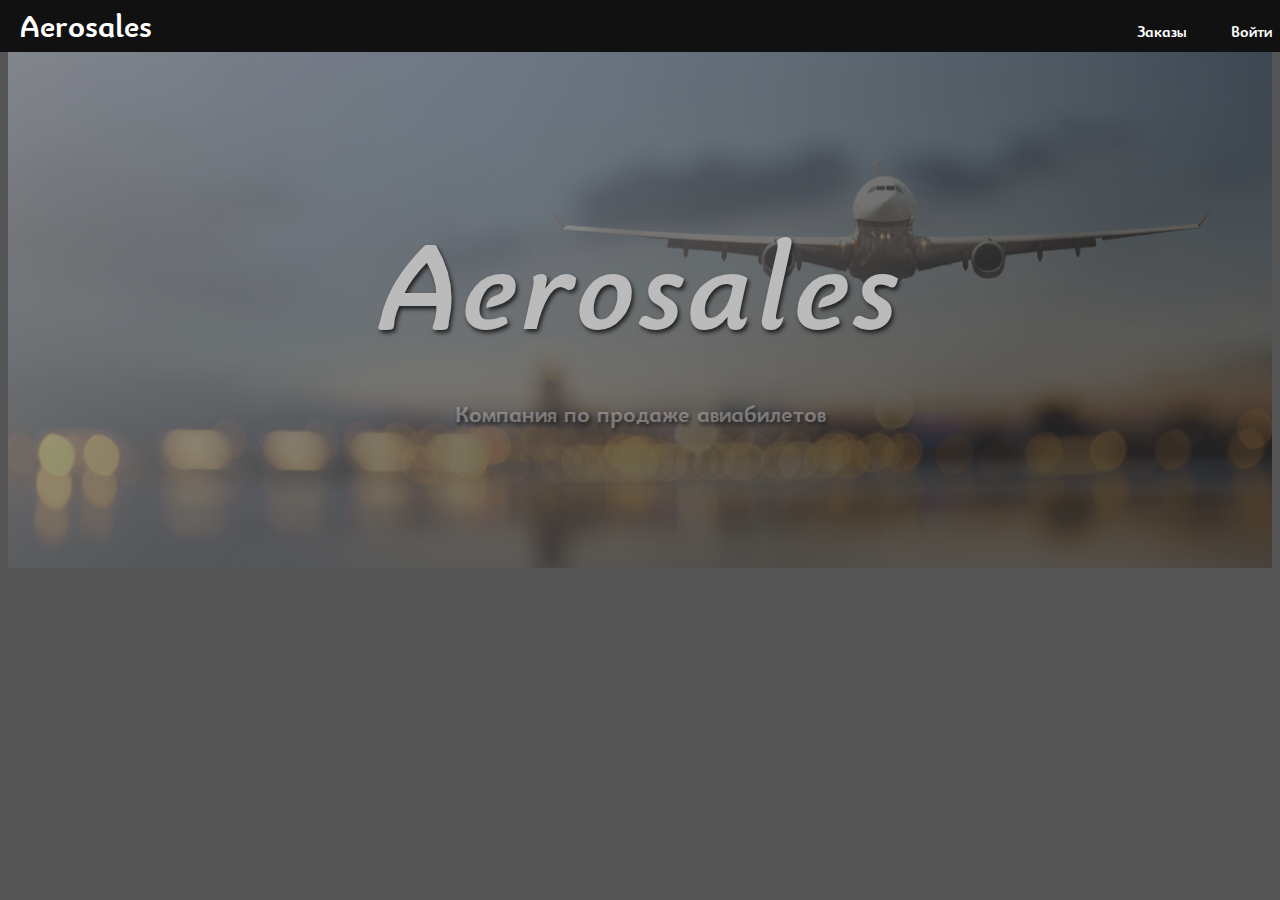
==== index.html @ 5fef987d "Добавлена часть фронт-энда" ====
<!DOCTYPE html>
<html lang="en">
<head>
  <meta charset="UTF-8">
  <meta name="viewport" content="width=device-width, initial-scale=1.0">
  <meta http-equiv="X-UA-Compatible" content="ie=edge">
  <link rel="stylesheet" href="css/style.css" />
  <link rel="stylesheet" href="font-awesome/css/all.css">
  <title>Aerosales</title>
</head>
<body>
  <header>
    <a class="logo" href="index.html">Aerosales</a>
    <a class="right" href="orders.html"><i class="fas fa-list-alt"></i> Заказы</a>
    <a class="right" href="login.html"><i class="fas fa-sign-in-alt"></i> Войти</a>
  </header>
  <section id="banner">
    <div class="inner">
      <h1>Aerosales</h1>
      <p>Компания по продаже авиабилетов</p>
    </div>
  </section>
</body>
</html>
---- css/style.css ----
body {
  background-color: #555555;
}

h1 {
  font-family: "BainsleyBoldItalic";
  font-size: 1rem;
  font-weight: 600;
}

p {
  font-family: "BainsleyBold";
  margin: 2rem 0 2rem 0;
}

header {
  margin: 0;
  padding: 0;
  border: 0;
  font-size: 100%;
  vertical-align: baseline;
  display: block;
  background: #111111;
  color: rgba(255, 255, 255, 0.5);
  height: 3.25rem;
  left: 0;
  line-height: 3.25rem;
  position: fixed;
  top: 0;
  width: 100%;
  z-index: 10001;
}

a {
  font-family: "BainsleyBold";
  transition: color 0.2s ease-in-out;
  text-decoration: none;
  color: #ffffff;
  font-size: 1rem;
  font-weight: 600;
  padding: 0 1.25rem;
}

a:hover {
  color: #555555;
}

header > .logo {
  font-size: 200%;
}

header > .right {
  position: relative;
  left: 73.5%;
}

.inner {
  margin: 0 auto;
  width: 75rem;
}

#banner {
  background-color: #111111;
  color: rgba(255, 255, 255, 0.5);
  align-items: center;
  display: flex;
  justify-content: center;
  background-image: url("../images/banner.png");
  background-position: center;
  background-repeat: no-repeat;
  background-size: cover;
  border-top: 0;
  height: 35em;
  overflow: hidden;
  position: relative;
  text-align: center;
  width: 100%;
  opacity: 0.6;
}

#banner::after {
  background: linear-gradient(135deg, #fff 0%, #000 74%);
  content: ' ';
  display: block;
  height: 100%;
  left: 0;
  top: 0;
  opacity: 0.6;
  position: absolute;
  width: 100%;
  z-index: 1;
}

#banner h1 {
  color: #ffffff;
  font-size: 8rem;
  margin-bottom: 1rem;
  text-shadow: black 2px 3px 4px;
}

#banner > .inner {
  transform: scale(1.0);
  opacity: 1;
  position: relative;
  z-index: 3;
}

#banner p {
  font-size: 1.5rem;
  text-shadow: black 2px 3px 4px;
}

@font-face {
  font-family: "BainsleyBold";
  src: url("../fonts/BainsleyBold.ttf") format("truetype");
  font-style: normal;
  font-weight: normal;
}

@font-face {
  font-family: "BainsleyBoldItalic";
  src: url("../fonts/BainsleyBoldItalic.ttf") format("truetype");
  font-style: normal;
  font-weight: normal;
}
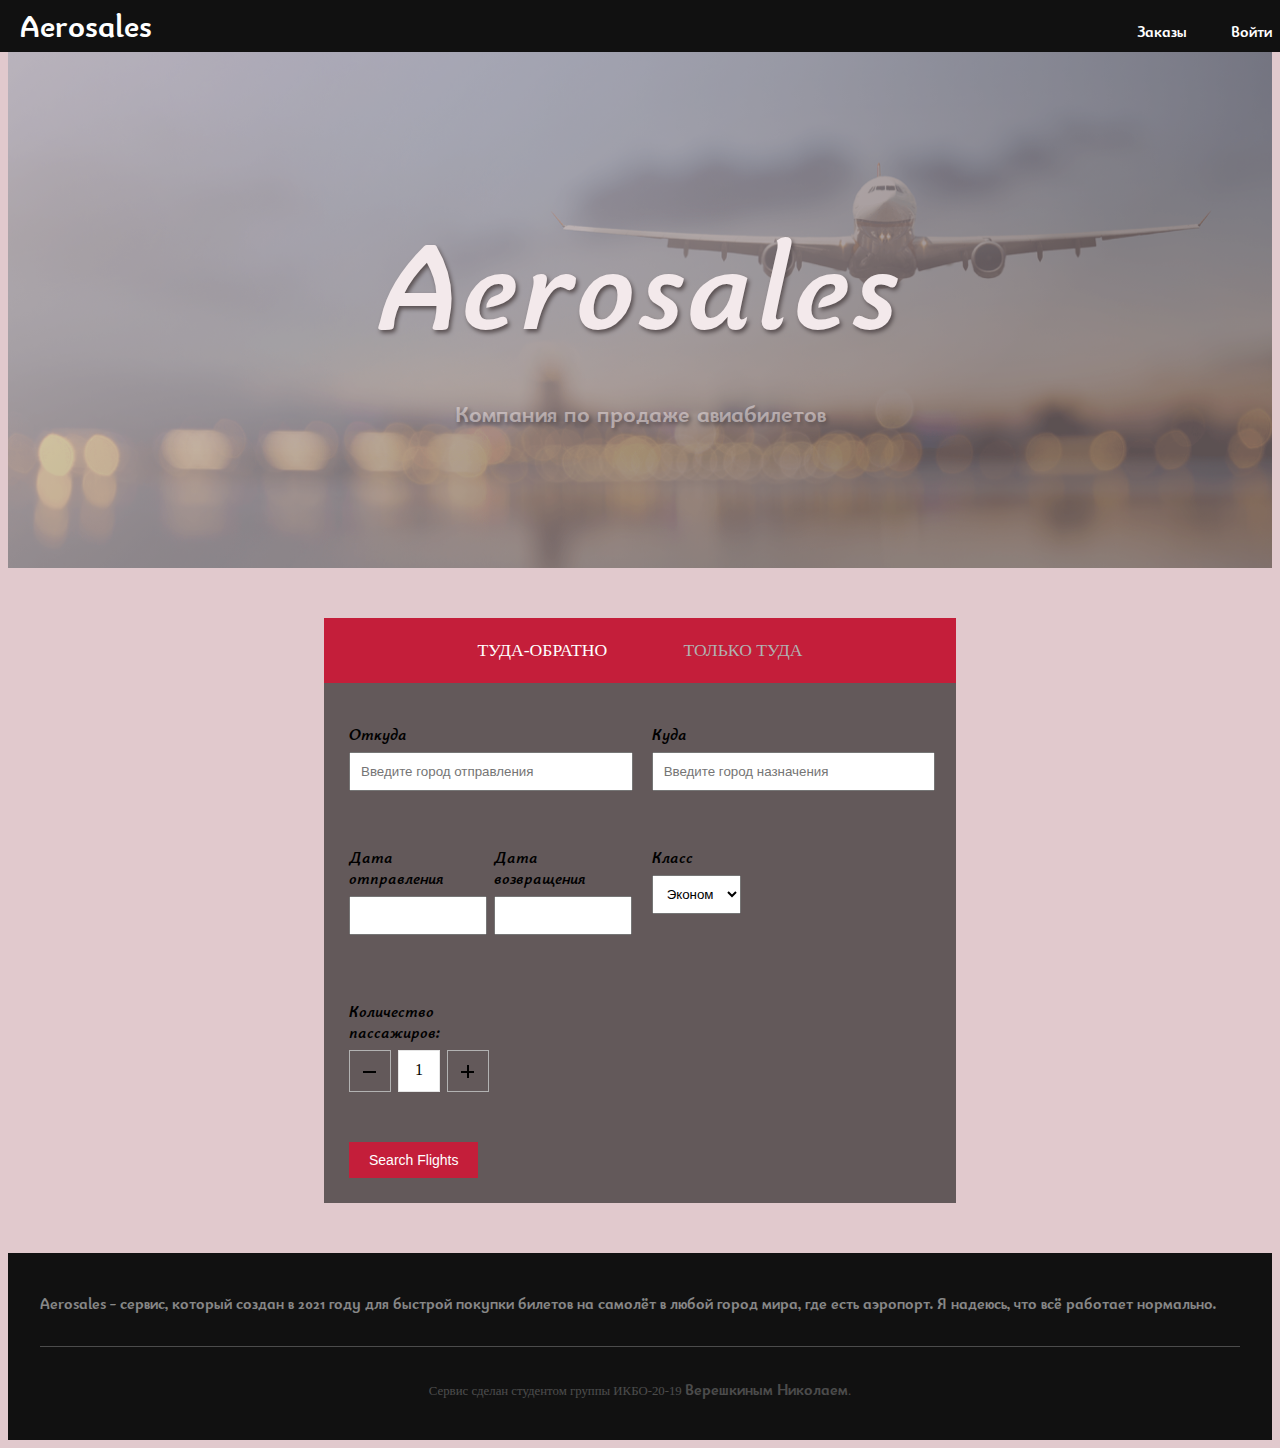
==== commit 233489fc: "Почти законченный фронт-энд" ====
--- a/index.html
+++ b/index.html
@@ -20,5 +20,119 @@
       <p>Компания по продаже авиабилетов</p>
     </div>
   </section>
+  <div class="main-agileinfo">
+		<div class="sap_tabs">
+			<div id="horizontalTab">
+				<ul class="resp-tabs-list">
+					<li class="resp-tab-item"><span>Туда-обратно</span></li>
+					<li class="resp-tab-item"><span>Только туда</span></li>
+				</ul>
+				<div class="resp-tabs-container">
+					<div class="tab-1 resp-tab-content roundtrip">
+						<form action="#" method="post">
+							<div class="from">
+								<h3>Откуда</h3>
+								<input type="text" name="city" class="city1" placeholder="Введите город отправления" required="">
+							</div>
+							<div class="to">
+								<h3>Куда</h3>
+								<input type="text" name="city" class="city2" placeholder="Введите город назначения" required="">
+							</div>
+							<div class="clear"></div>
+							<div class="date">
+								<div class="depart">
+									<h3>Дата отправления</h3>
+									<input id="datepicker" name="Text" type="text" required="">
+								</div>
+								<div class="return">
+									<h3>Дата возвращения</h3>
+									<input id="datepicker1" name="Text" type="text" required="">
+								</div>
+								<div class="clear"></div>
+							</div>
+							<div class="class">
+								<h3>Класс</h3>
+								<select id="w3_country1" onchange="change_country(this.value)" class="frm-field required">
+									<option value="null">Эконом</option>
+									<option value="null">Бизнес</option>
+								</select>
+							</div>
+							<div class="clear"></div>
+							<div class="numofppl">
+								<div class="adults">
+									<h3>Количество пассажиров:</h3>
+									<div class="quantity">
+										<div class="quantity-select">
+											<div class="entry value-minus">&nbsp;</div>
+											<div class="entry value"><span>1</span></div>
+											<div class="entry value-plus active">&nbsp;</div>
+										</div>
+									</div>
+								</div>
+								<div class="clear"></div>
+							</div>
+							<div class="clear"></div>
+							<input type="submit" value="Search Flights">
+						</form>
+					</div>
+					<div class="tab-1 resp-tab-content oneway">
+						<form action="#" method="post">
+							<div class="from">
+								<h3>Откуда</h3>
+								<input type="text" name="city" class="city1" placeholder="Введите город отправления" required="">
+							</div>
+							<div class="to">
+								<h3>Куда</h3>
+								<input type="text" name="city" class="city2" placeholder="Введите город назначения" required="">
+							</div>
+							<div class="clear"></div>
+							<div class="date">
+								<div class="depart">
+									<h3>Дата отправления</h3>
+									<input class="date" id="datepicker2" name="Text" type="text" required="">
+								</div>
+							</div>
+							<div class="class">
+								<h3>Класс</h3>
+								<select id="w3_country1" onchange="change_country(this.value)" class="frm-field required">
+									<option value="null">Эконом</option>
+									<option value="null">Бизнес</option>
+								</select>
+							</div>
+							<div class="clear"></div>
+							<div class="numofppl">
+								<div class="adults">
+									<h3>Количество пассажиров:</h3>
+									<div class="quantity">
+										<div class="quantity-select">
+											<div class="entry value-minus">&nbsp;</div>
+											<div class="entry value"><span>1</span></div>
+											<div class="entry value-plus active">&nbsp;</div>
+										</div>
+									</div>
+								</div>
+								<div class="clear"></div>
+							</div>
+							<div class="clear"></div>
+							<input type="submit" value="Search Flights">
+						</form>
+					</div>
+				</div>
+			</div>
+		</div>
+	</div>
+  <footer id="footer">
+    <div class="inner">
+      <p>Aerosales - сервис, который создан в 2021 году для быстрой покупки билетов на самолёт в любой город мира, где есть аэропорт. Я надеюсь, что всё работает нормально.</p>
+      <div class="copyright">
+        Сервис сделан студентом группы ИКБО-20-19 <a href="https://instagram.com/vereshkin228">Верешкиным Николаем</a>.
+      </div>
+    </div>
+  </footer>
+  <script src="js/jquery.min.js"> </script>
+  <script src="js/easyResponsiveTabs.js" type="text/javascript"></script>
+  <script src="js/script.js" type="text/javascript"></script>
+  <link rel="stylesheet" href="css/jquery-ui.css" />
+  <script src="js/jquery-ui.js"></script>
 </body>
 </html>
--- a/css/style.css
+++ b/css/style.css
@@ -1,11 +1,17 @@
 body {
-  background-color: #555555;
-}
-
-h1 {
+  background-color: #E1C9CD;
+}
+
+h1, h2, h3, h4, h5, h6 {
   font-family: "BainsleyBoldItalic";
   font-size: 1rem;
   font-weight: 600;
+}
+
+ol, ul {
+  list-style:none;
+  margin:0px;
+  padding:0px;
 }
 
 p {
@@ -110,6 +116,220 @@
   text-shadow: black 2px 3px 4px;
 }
 
+.main-agileinfo{
+	margin:50px auto;
+	width:50%;
+}
+
+.sap_tabs{
+	clear:both;
+	padding: 0;
+}
+
+.resp-tabs-list {
+    list-style: none;
+    padding: 15px 0px;
+    margin: 0 auto;
+    text-align: center;
+	background: #C41E3A;
+}
+
+.resp-tab-item {
+  font-size: 1.1em;
+  font-weight: 500;
+  cursor: pointer;
+  display: inline-block;
+  margin: 0;
+  text-align: center;
+  list-style: none;
+  outline: none;
+  transition: all 0.3s;
+  text-transform: uppercase;
+  margin: 0 1.2em 0;
+	color:#b1b1b1;
+	padding:7px 15px;
+}
+
+.resp-tab-active {
+	color:#fff;
+}
+
+.resp-tabs-container {
+	padding: 0px;
+	clear: left;
+}
+
+h2.resp-accordion {
+	cursor: pointer;
+	padding: 5px;
+	display: none;
+}
+
+.resp-tab-content {
+	display: none;
+}
+
+.resp-content-active, .resp-accordion-active {
+   display: block;
+}
+
+form {
+    background:rgba(3, 3, 3, 0.57);
+    padding: 25px;
+}
+
+h3 {
+    font-size: 16px;
+    color:#000000;
+    margin-bottom: 7px;
+}
+
+.from,.to,.date,.depart,.return {
+	width:48%;
+	float:left;
+}
+
+.from,.to,.date {
+	margin-bottom:40px;
+}
+
+.from,.date,.depart {
+	margin-right:4%;
+}
+
+.clear {
+  clear:both;
+}
+
+input[type="text"] {
+	padding:10px;
+	width:93%;
+	float:left;
+}
+
+input#datepicker,input#datepicker1,input#datepicker2 {
+  width: 85%;
+	margin-bottom:10px;
+}
+
+select#w3_country1 {
+  padding: 10px;
+	float:left;
+}
+
+.quantity-select .entry.value-minus {
+    margin-left: 0;
+}
+.value-minus, .value-plus {
+    height: 40px;
+    line-height: 24px;
+    width: 40px;
+    margin-right: 3px;
+    display: inline-block;
+    cursor: pointer;
+    position: relative;
+    font-size: 18px;
+    color: #fff;
+    text-align: center;
+    -webkit-user-select: none;
+    -moz-user-select: none;
+    border: 1px solid #b2b2b2;
+    vertical-align: bottom;
+}
+
+.value {
+    cursor: default;
+    width: 40px;
+    height:33px;
+    color: #000;
+    line-height: 24px;
+    border: 1px solid #E5E5E5;
+    background-color: #fff;
+    text-align: center;
+    display: inline-block;
+    margin-right: 3px;
+	padding-top:7px;
+}
+
+.quantity-select .entry.value-minus:hover, .quantity-select .entry.value-plus:hover {
+    background: #E5E5E5;
+}
+
+.quantity-select .entry.value-minus:before, .quantity-select .entry.value-plus:before {
+    content: "";
+    width: 13px;
+    height: 2px;
+    background: #000;
+    left: 50%;
+    margin-left: -7px;
+    top: 50%;
+    margin-top: -0.5px;
+    position: absolute;
+}
+
+.quantity-select .entry.value-plus:after {
+    content: "";
+    height: 13px;
+    width: 2px;
+    background: #000;
+    left: 50%;
+    margin-left: -1.4px;
+    top: 50%;
+    margin-top: -6.2px;
+    position: absolute;
+}
+
+input[type="submit"] {
+  font-size: 14px;
+  color: #fff;
+  background:#C41E3A;
+  border: none;
+  outline: none;
+  padding: 10px 20px;
+  margin-top: 50px;
+	cursor:pointer;
+	transition: 0.5s all ease;
+}
+
+input[type="submit"]:hover  {
+    background:#212121;
+	color:#fff;
+}
+
+.numofppl,.adults,.child {
+	width:50%;
+	float:left;
+}
+
+.class {
+	width:48%;
+	float:left;
+}
+
+#footer {
+  background-color: #111111;
+  color: rgba(255, 255, 255, 0.5);
+  padding: 0.5rem 0 0.5rem 0 ;
+}
+
+#footer a {
+  color: rgba(255, 255, 255, 0.5);
+  text-decoration: none;
+  padding: 0;
+}
+
+#footer a:hover {
+    color: #ce1b28;
+}
+
+#footer .copyright {
+  border-top: 1px solid;
+  font-size: 0.8rem;
+  opacity: 0.5;
+  padding: 2rem 0;
+  text-align: center;
+}
+
 @font-face {
   font-family: "BainsleyBold";
   src: url("../fonts/BainsleyBold.ttf") format("truetype");
